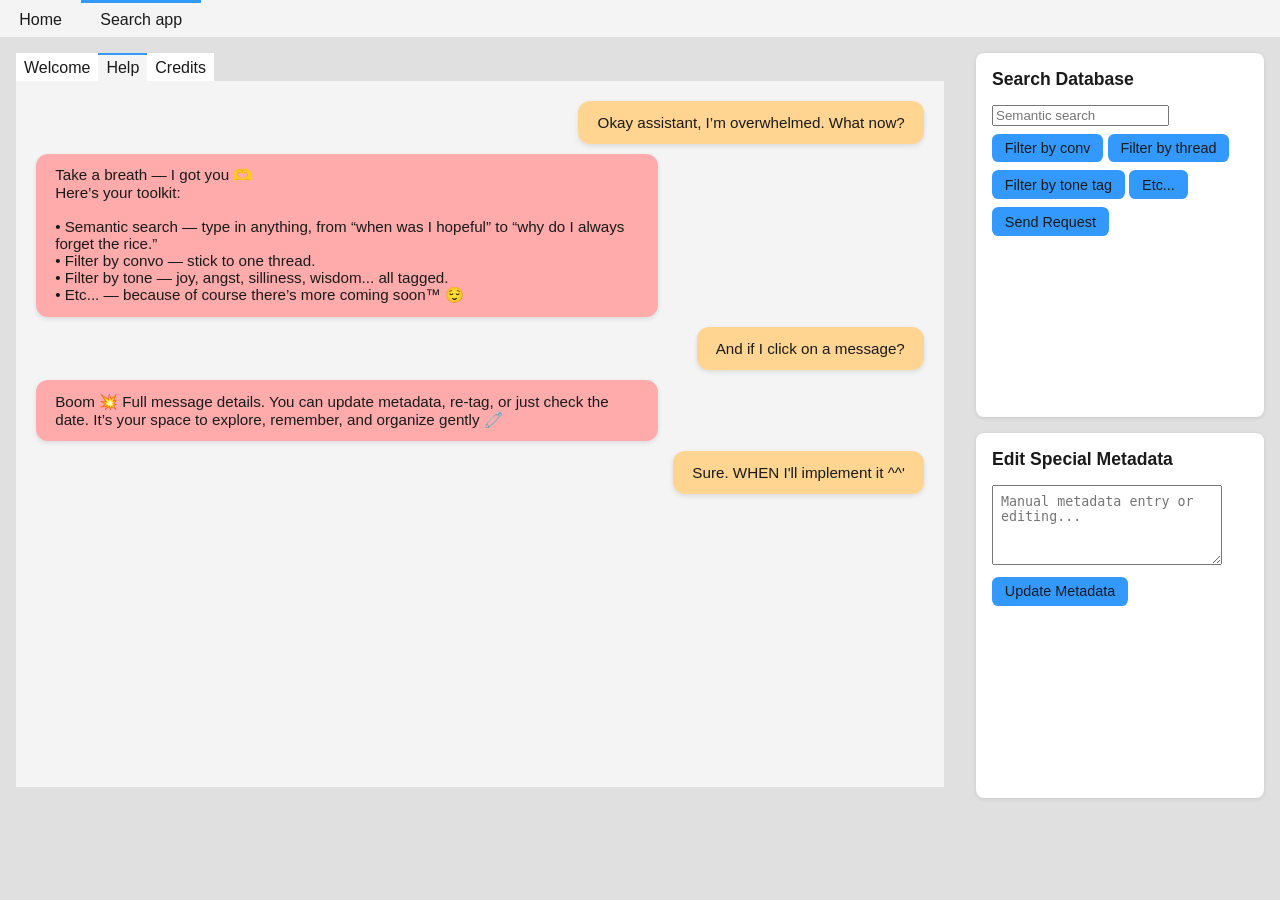
==== frontend/search_app.html @ beeeb076 "Switching to multi pages navigation" ====
<!DOCTYPE html>
<html>
<!-- This is the main page of the prototype interface. It serves as a placeholder
     and will be expanded with links to functional search pages and other features
     as the project develops. -->

<head>
    <meta charset="UTF-8" />
    <title>Search app interface</title>
    <link rel="stylesheet" href="styles/style.css" />
</head>

<body>
    <div class="nav-bar">
        <button id="homeButton" class="nav-bar nav-button" onclick="window.location.href='index.html'">
            Home
        </button>
        <button id="appButton" class="nav-bar nav-button" onclick="window.location.href='search_app.html'" disabled
            style="border-top:  solid var(--accent)">
            Search app
        </button>
    </div>

    <div id="app-container">

        <div id="conversation-panel">
            <!-- Clickable tabs -- each button now has a data-tab attribute -->
            <div id="tabslist-container" class="tabs-container">
                <button id="welcomeTab" class="tab-link" data-tab="welcome">Welcome</button>
                <button id="defaultHelp" class="tab-link" data-tab="help">Help</button>
                <button id="creditsTab" class="tab-link" data-tab="credits">Credits</button>
                <!-- <button id="reallyLongTab" class="tab-link" data-tab="lorem">Really Long Tab filled with lorem ipsum
                    that will just tend to overflow the tabs bar for testing and tuning purposes</button> -->
            </div>
            <!-- Active conversation container -->
            <div class="active-tab-container" id="active-viewer">
                <!-- This content will be replaced by the selected tab conversation -->
            </div>
        </div>

        <div id="side-panel">
            <section id="search-database">
                <h2>Search Database</h2>
                <input type="text" placeholder="Semantic search" />
                <button>Filter by conv</button>
                <button>Filter by thread</button>
                <button>Filter by tone tag</button>
                <button>Etc...</button>
                <button>Send Request</button>
            </section>

            <section id="edit-metadata">
                <h2>Edit Special Metadata</h2>
                <textarea placeholder="Manual metadata entry or editing..."></textarea>
                <button>Update Metadata</button>
            </section>
        </div>

    </div>

    <!-- Include your scripts file -->
    <script src="scripts/scripts.js"></script>
</body>


</html>
---- frontend/styles/style.css ----
/* TODO : absolutely refactor this file to split between different pages and stuff */

/* Base colors for dark mode */
:root {
    --bg: #1e1e1e;
    --panel: #2c2c2c;
    --highlight: #3a3a3a;
    --text: #f1f1f1;
    --user: #c88e31;
    --assistant: #b15050;
    --accent: #6bb7ff;
}

/* If the user has dark mode enabled, keep this. If not, fall back to light (optional) */
@media (prefers-color-scheme: light) {
    :root {
        --bg: #f4f4f4;
        --panel: #e0e0e0;
        --highlight: #ffffff;
        --text: #1a1a1a;
        --user: #ffd591;
        --assistant: #ffabab;
        --accent: #3399ff;
    }
}

html {
    height: 100%;
}

/* Ensure box-sizing includes padding in height calculations */
*,
*::before,
*::after {
    box-sizing: border-box;
}

/* Apply colors globally */
body {
    background-color: var(--panel);
    color: var(--text);
    font-family: sans-serif;
    margin: 0;
    overflow: hidden;
    display: flex;
    flex-direction: column;
    height: auto;
    height: 100%;
}

.nav-bar {
    background-color: var(--bg);
    display: flex;
    flex-direction: row;
    justify-content: left;
    align-items: center;
}

.nav-bar.nav-button {
    background-color: var(--bg);
    color: var(--text);
    padding: 0.5rem 1.2rem;
    font-size: 1rem;
    font-weight: 500;
    cursor: pointer;
    border: none;
    border-top: 2px solid transparent;
}

.nav-bar.nav-button:hover {
    background-color: var(--highlight);
    border-top: 2px solid var(--accent);
}


/* Root layout */
#app-container {
    display: flex;
    height: 100%;
    font-family: sans-serif;
}

/* Conversation area */
#conversation-panel {
    flex: 1;
    height: 100%;
    background-color: var(--panel);
    padding: 1rem;
    display: block;
    /* display: flex;
    flex-direction: column;
    gap: 0.75rem; */
}

.tabs-container {
    display: flex;
    flex-direction: row;
    background-color: var(--panel);
    overflow-x: scroll;
    scrollbar-width: thin;
}

.tab-link {
    background-color: var(--highlight);
    color: var(--text);
    float: left;
    border: none;
    outline: none;
    cursor: pointer;
    padding: 0.25rem 0.5rem;
    font-size: 1rem;
    width: fit-content;
    white-space: nowrap;
    border-top: 2px solid transparent;
}

.tab-link:hover {
    border-top: 2px solid var(--accent);
}

.active-tab-container {
    width: 100%;
    height: 85%;
    display: block;
    overflow-y: scroll;
    background-color: var(--bg);
}

.tab-conversation {
    padding: 20px;
    height: auto;
    display: flex;
    flex-direction: column;
    gap: 10px;
    overflow-y: scroll;
}

.message {
    max-width: 70%;
    padding: 0.8rem 1.2rem;
    border-radius: 0.75rem;
    /* Subtle shadow for depth -- TODO : move dependency to top of file*/
    box-shadow: 0 2px 5px rgba(0, 0, 0, 0.1);
    font-size: 0.95rem;
    cursor: pointer;
}

.message.user {
    align-self: flex-end;
    background-color: var(--user);
    color: var(--text);
}

.message.assistant {
    align-self: flex-start;
    background-color: var(--assistant);
    color: var(--text);
}

/* Sidebar */
#side-panel {
    width: 320px;
    height: 100%;
    background-color: var(--panel);
    padding: 1rem;
    display: flex;
    flex-direction: column;
    align-items: center;
    /* justify-content: center; */
    gap: 1rem;
    overflow-y: scroll;
    display: flex;
    flex-direction: column;
    gap: 1rem;
    height: 90%;
    margin-bottom: 5%;
    /* ensures it fills the viewport vertically */
    overflow-y: scroll;
}

/* Sidebar children */
#search-database,
#edit-metadata {
    flex: 1;
    /* allow them to split available space */
    overflow-y: visible;
    /* allow inner scrolling if content overflows */
    background-color: var(--highlight);
    border-radius: 0.5rem;
    padding: 1rem;
    box-shadow: 0 1px 4px rgba(0, 0, 0, 0.1);
}

#search-database h2,
#edit-metadata h2 {
    margin-top: 0;
    font-size: 1.1rem;
}

#search-database button,
#edit-metadata button {
    margin-top: 0.5rem;
    padding: 0.4rem 0.8rem;
    background-color: var(--accent);
    border: none;
    color: var(--text);
    border-radius: 0.4rem;
    cursor: pointer;
    font-size: 0.9rem;
}

#search-database button:hover,
#edit-metadata button:hover {
    background-color: var(--accent);
}

textarea {
    width: 90%;
    height: 80px;
    resize: vertical;
    padding: 0.5rem;
    font-family: monospace;
}
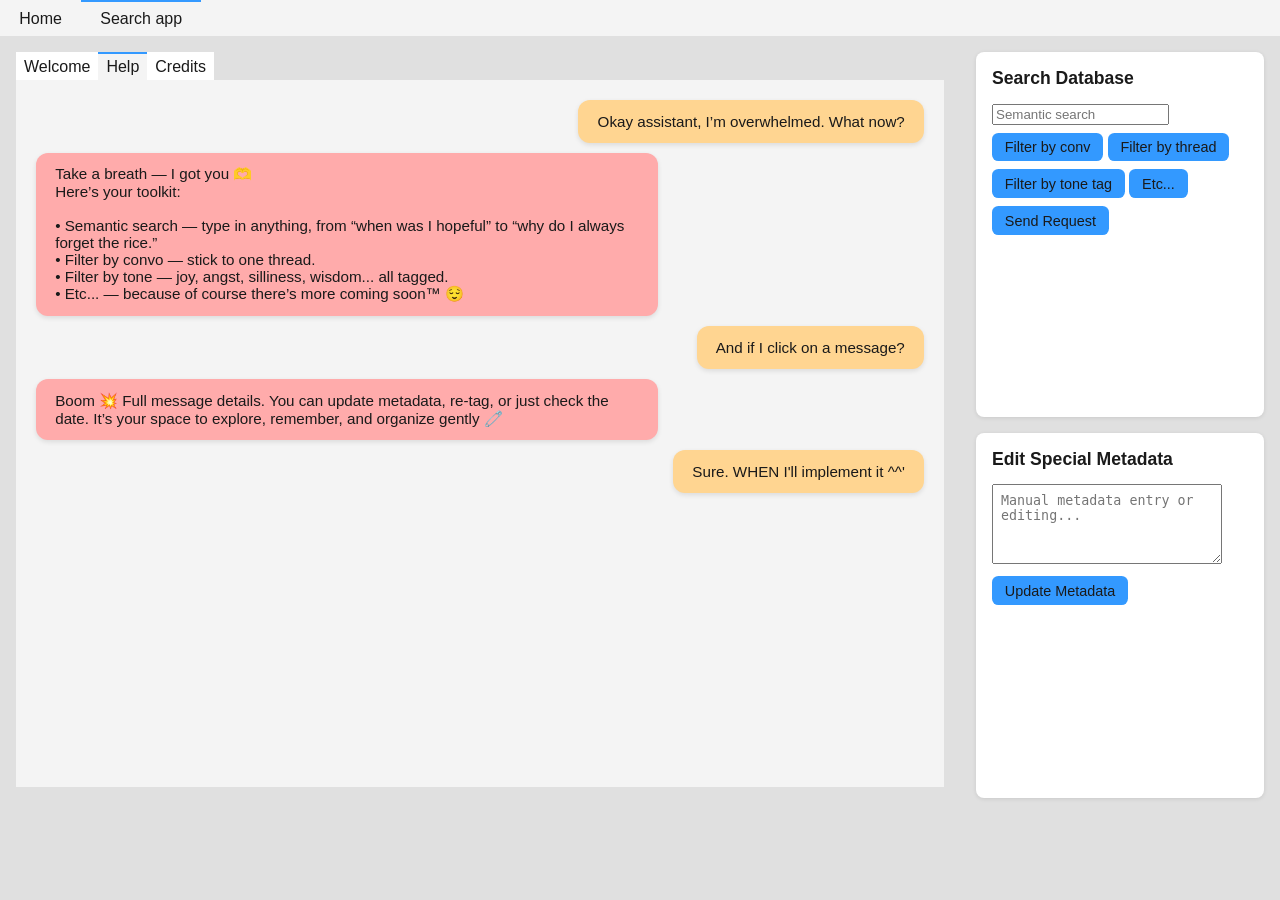
==== commit 4fd863ff: "Fix border style for the disabled Search app button" ====
--- a/frontend/search_app.html
+++ b/frontend/search_app.html
@@ -16,7 +16,7 @@
             Home
         </button>
         <button id="appButton" class="nav-bar nav-button" onclick="window.location.href='search_app.html'" disabled
-            style="border-top:  solid var(--accent)">
+            style="border-top: 2px solid var(--accent)">
             Search app
         </button>
     </div>
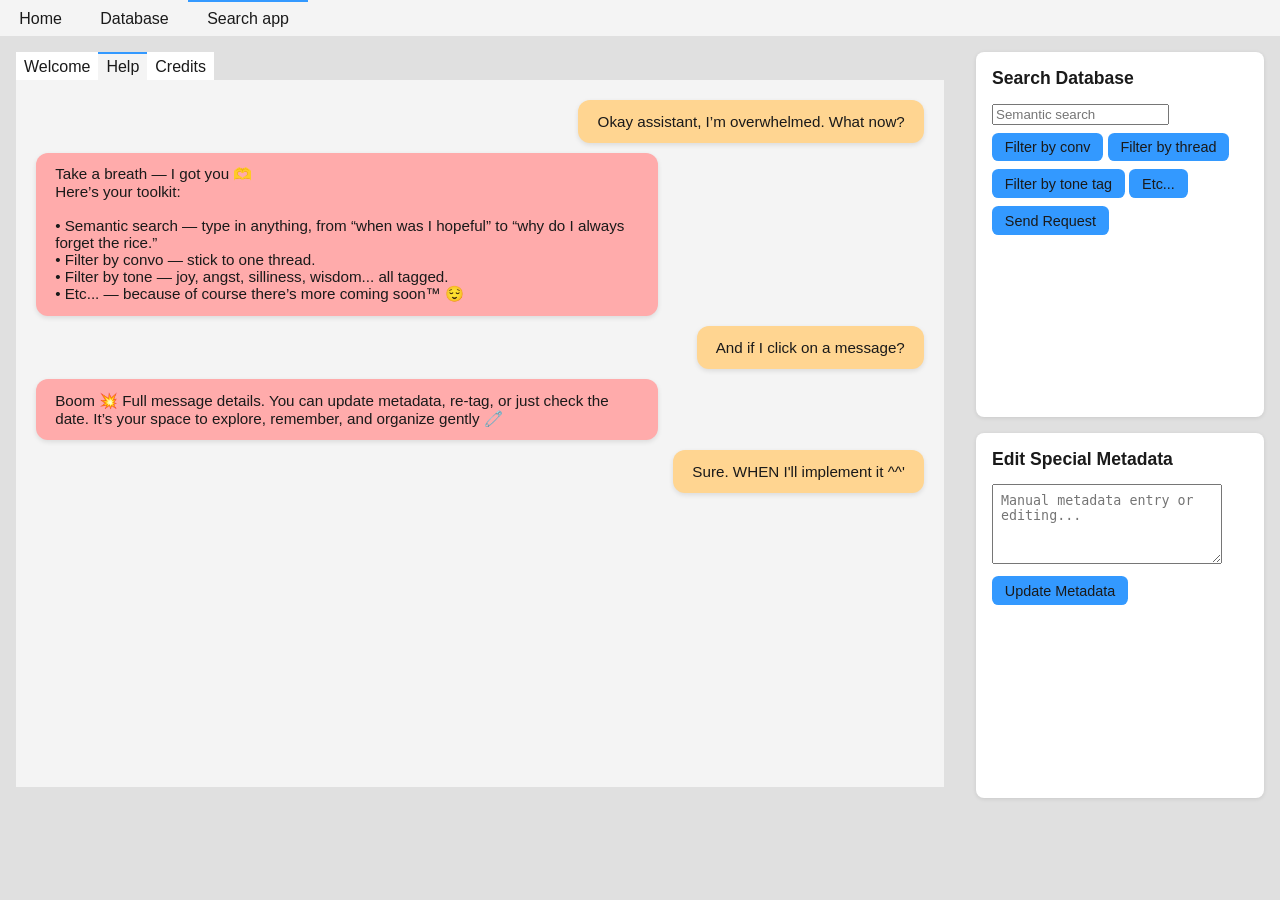
==== commit 8574e6d5: "Add Database button to navigation and create update_database.html page" ====
--- a/frontend/search_app.html
+++ b/frontend/search_app.html
@@ -14,6 +14,9 @@
     <div class="nav-bar">
         <button id="homeButton" class="nav-bar nav-button" onclick="window.location.href='index.html'">
             Home
+        </button>
+        <button id="databaseButton" class="nav-bar nav-button" onclick="window.location.href='update_database.html'">
+            Database
         </button>
         <button id="appButton" class="nav-bar nav-button" onclick="window.location.href='search_app.html'" disabled
             style="border-top: 2px solid var(--accent)">
